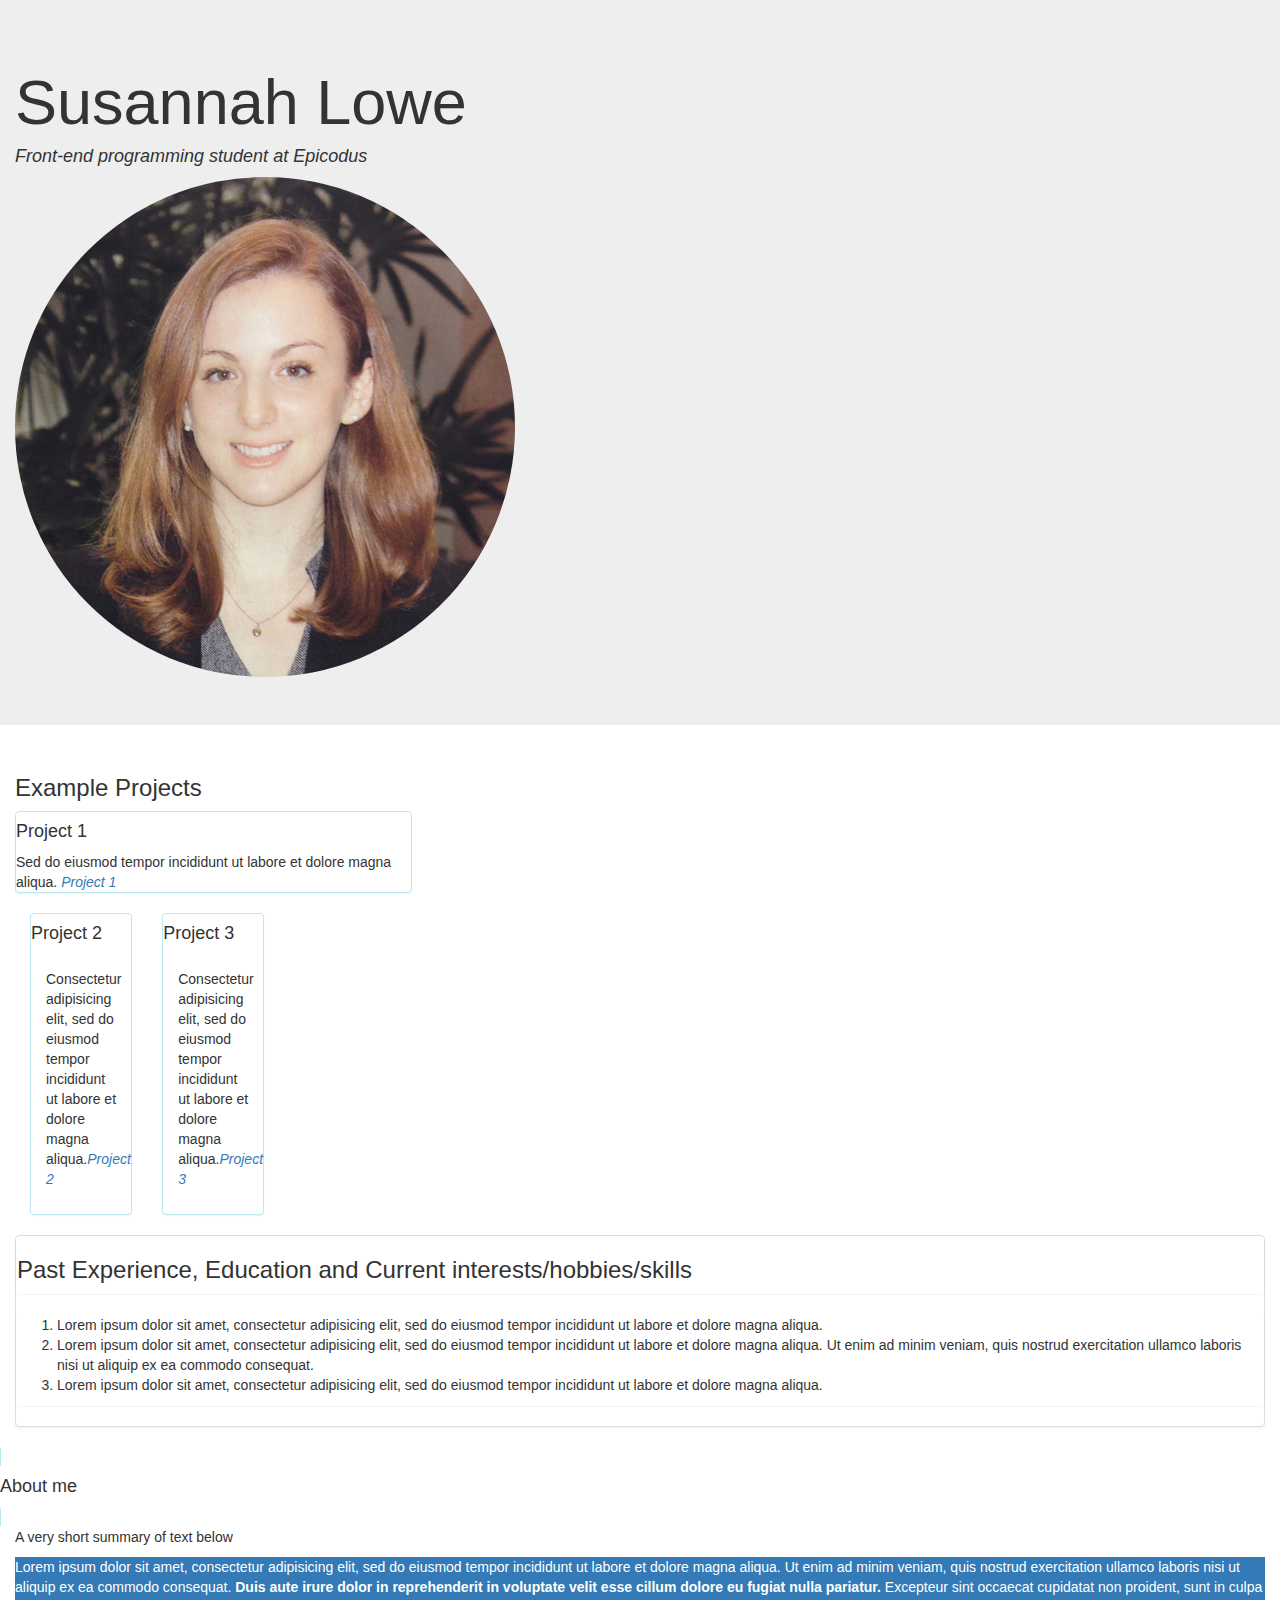
==== index.html @ 9225d9e5 "add image" ====
<!DOCTYPE html>
<html lang="en">
 <!-- Latest compiled and minified CSS -->
  <link rel="stylesheet" href="https://maxcdn.bootstrapcdn.com/bootstrap/3.3.7/css/bootstrap.min.css" integrity="sha384-BVYiiSIFeK1dGmJRAkycuHAHRg32OmUcww7on3RYdg4Va+PmSTsz/K68vbdEjh4u" crossorigin="anonymous">
  <link rel="stylesheet" href="portfolio/style.css">
<meta name="viewport" content="width=device-width, initial-scale=1">
<body @font-family-base="source-sans-pro">
<Title>Susannah Lowe Portfolio</title>
 <div class=jumbotron>
   <div class="container-fluid">
   <h1> Susannah Lowe </h1>
   <h4><em>Front-end programming student at Epicodus</em></h4>
   <img src="profile-pic.png" alt="photo of susannah" class="img-circle" height="xs" width="xs">
 </div>
 </div>
<div class="container-fluid">
  <h3>Example Projects</h3>
  <div class="row">
   <div class="col-md-4">
     <div class="panel panel-info">
       <div class="panel-header">
         <h4>Project 1</h4>
         Sed do eiusmod tempor incididunt ut labore et dolore magna aliqua.<a href="https://Lorem-ipsum.com/project-1"><em> Project 1</em></a>
   </div>
 </div>
 <div class="col-md-4">
 <div class="panel panel-info">
  <div class="panel-header">
   <h4>Project 2</h4>
  </div>
 <div class="panel-body">
 <p>Consectetur adipisicing elit, sed do eiusmod tempor incididunt ut labore et dolore magna aliqua.<em><a href="https://lorem-ipsum.com/project-2">Project 2</a></em></p>
 </div>
</div>
</div>
<div class="col-md-4">
  <div class="panel panel-info">
    <div class="panel-header">
<h4>Project 3</h4>
    </div>
   <div class="panel-body">
<p>Consectetur adipisicing elit, sed do eiusmod tempor incididunt ut labore et dolore magna aliqua.<em><a href="https://lorem-ipsum.com/project-3">Project 3</a></em></p>
</div>
</div>
</div>
 </div>
 </div>
 </div>

<div class="container-fluid">
  <div class="panel panel-default">
    <div class="panel heading">
 <h3>Past Experience, Education and Current interests/hobbies/skills</h3>
    </div>
    <div class="panel body">
 <ol>
   <li>Lorem ipsum dolor sit amet, consectetur adipisicing elit, sed do eiusmod tempor incididunt ut labore et dolore magna aliqua.</li>
   <li>Lorem ipsum dolor sit amet, consectetur adipisicing elit, sed do eiusmod tempor incididunt ut labore et dolore magna aliqua. Ut enim ad minim veniam, quis nostrud exercitation ullamco laboris nisi ut aliquip ex ea commodo consequat.</li>
   <li>Lorem ipsum dolor sit amet, consectetur adipisicing elit, sed do eiusmod tempor incididunt ut labore et dolore magna aliqua.</li>
 </div>
  </div>
 </ol>
 </div>
 <div class="container-fluid">
   <div class="row">
  <span class="panel panel-info"><h4>About me</h4></span>
   </div>
    <p>A very short summary of text below</p>
    <p class="bg-primary">Lorem ipsum dolor sit amet, consectetur adipisicing elit, sed do eiusmod tempor incididunt ut labore et dolore magna aliqua. Ut enim ad minim veniam, quis nostrud exercitation ullamco laboris nisi ut aliquip ex ea commodo consequat. <strong>Duis aute irure dolor in reprehenderit in voluptate velit esse cillum dolore eu fugiat nulla pariatur.</strong> Excepteur sint occaecat cupidatat non proident, sunt in culpa qui officia deserunt mollit anim id est laborum.</p>
   </div>
 </body>
</html>
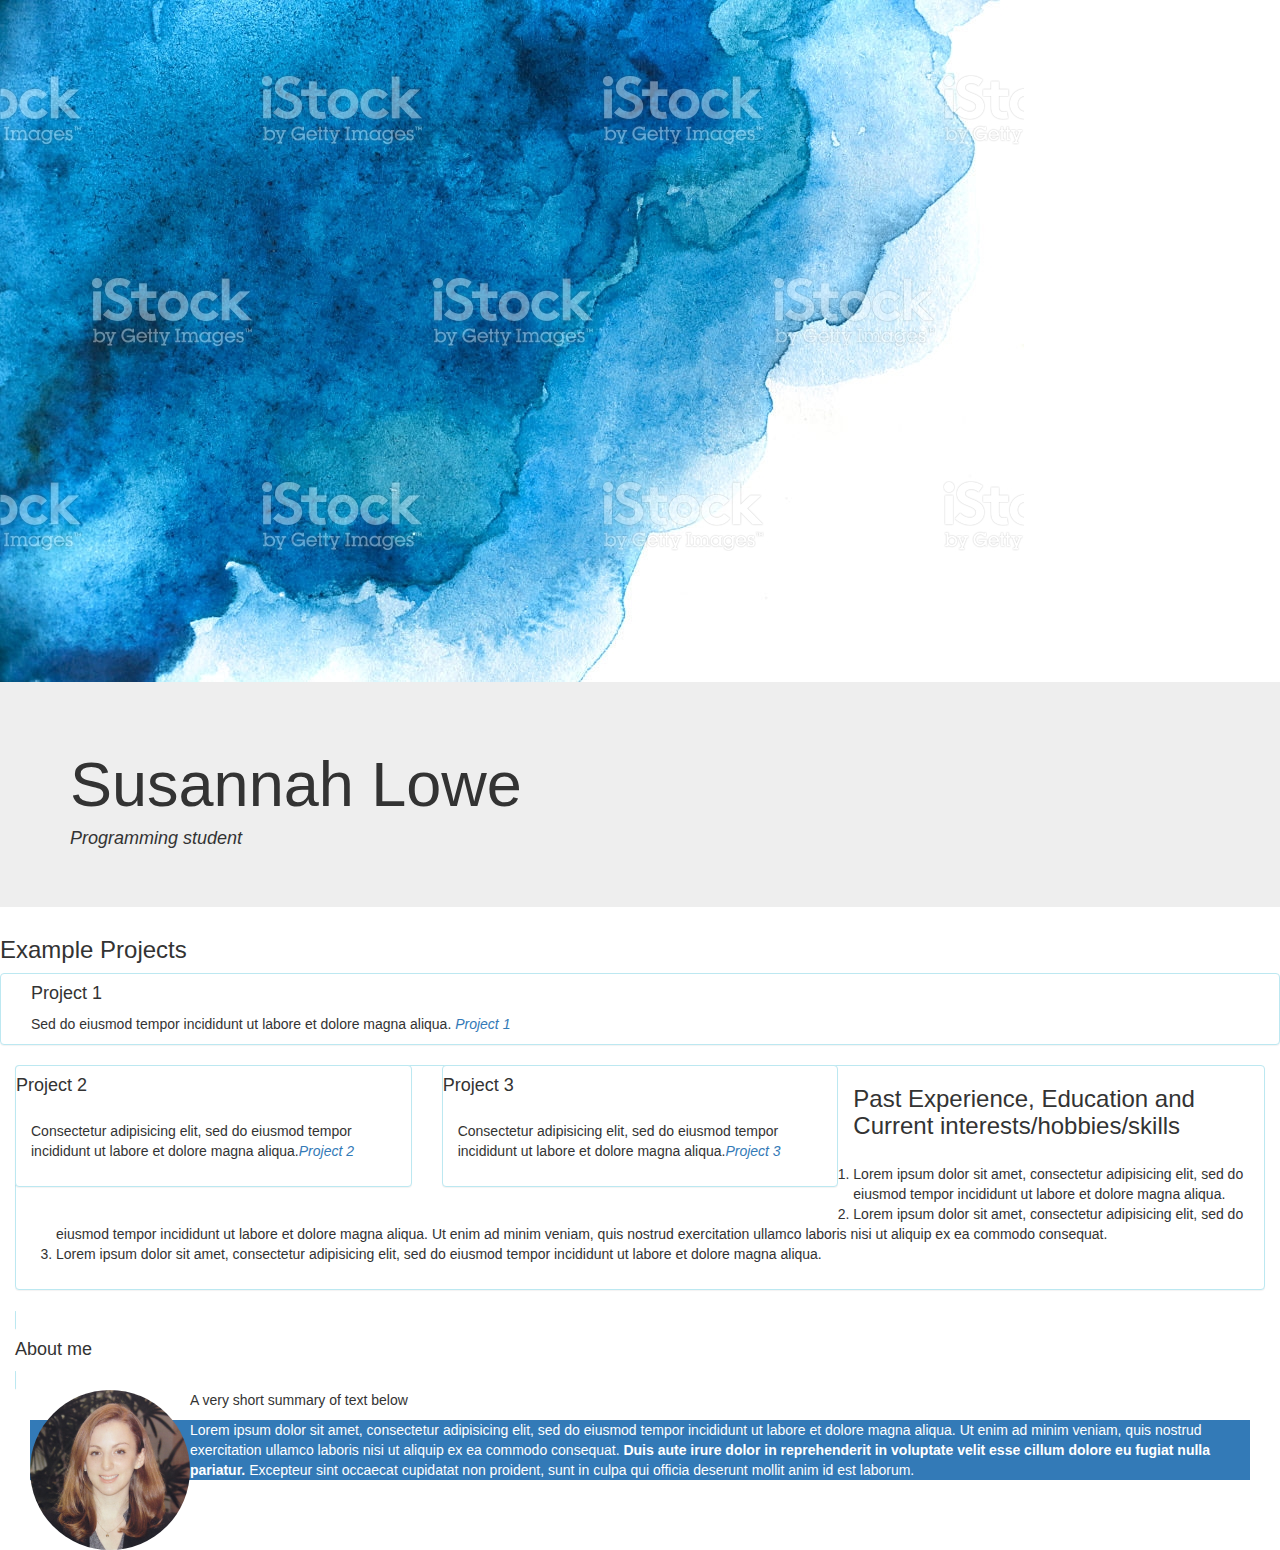
==== commit ec7d075e: "add image; clean up spacing" ====
--- a/index.html
+++ b/index.html
@@ -1,28 +1,34 @@
 <!DOCTYPE html>
 <html lang="en">
  <!-- Latest compiled and minified CSS -->
-  <link rel="stylesheet" href="https://maxcdn.bootstrapcdn.com/bootstrap/3.3.7/css/bootstrap.min.css" integrity="sha384-BVYiiSIFeK1dGmJRAkycuHAHRg32OmUcww7on3RYdg4Va+PmSTsz/K68vbdEjh4u" crossorigin="anonymous">
-  <link rel="stylesheet" href="portfolio/style.css">
+<link rel="stylesheet" href="https://maxcdn.bootstrapcdn.com/bootstrap/3.3.7/css/bootstrap.min.css" integrity="sha384-BVYiiSIFeK1dGmJRAkycuHAHRg32OmUcww7on3RYdg4Va+PmSTsz/K68vbdEjh4u" crossorigin="anonymous">
 <meta name="viewport" content="width=device-width, initial-scale=1">
-<body @font-family-base="source-sans-pro">
-<Title>Susannah Lowe Portfolio</title>
+<link rel="stylesheet" src="style.css">
+<title>Susannah Lowe Portfolio</title>
+<body>
+  <img src="520976858.jpg" alt="paint texture">
  <div class=jumbotron>
-   <div class="container-fluid">
-   <h1> Susannah Lowe </h1>
-   <h4><em>Front-end programming student at Epicodus</em></h4>
-   <img src="profile-pic.png" alt="photo of susannah" class="img-circle" height="xs" width="xs">
+  <div class=container>
+    <h1>Susannah Lowe</h1>
+    <h4><em>Programming student</em></h4>
+  </div>
  </div>
- </div>
+<h3>Example Projects</h3>
+<div class="panel panel-info">
+<div class="panel-header">
 <div class="container-fluid">
-  <h3>Example Projects</h3>
-  <div class="row">
-   <div class="col-md-4">
-     <div class="panel panel-info">
-       <div class="panel-header">
-         <h4>Project 1</h4>
-         Sed do eiusmod tempor incididunt ut labore et dolore magna aliqua.<a href="https://Lorem-ipsum.com/project-1"><em> Project 1</em></a>
-   </div>
- </div>
+    <div class="row">
+     <div class="col-md-4">
+      <div class="container" background-image="520976858.jpg">
+        <h4>Project 1</h4>
+        <p>Sed do eiusmod tempor incididunt ut labore et dolore magna aliqua.<a href="https://Lorem-ipsum.com/project-1"><em> Project 1</em></a></p>
+      </div>
+    </div>
+  </div>
+</div>
+</div>
+</div>
+
  <div class="col-md-4">
  <div class="panel panel-info">
   <div class="panel-header">
@@ -43,27 +49,29 @@
 </div>
 </div>
 </div>
- </div>
- </div>
+
+<div class="container-fluid">
+  <div class="panel panel-info">
+   <div class="row">
+     <div class="panel-header">
+     <h3>Past Experience, Education and Current interests/hobbies/skills</h3>
+     </div>
+   <div class="panel-body">
+     <ol>
+      <li>Lorem ipsum dolor sit amet, consectetur adipisicing elit, sed do eiusmod tempor incididunt ut labore et dolore magna aliqua.</li>
+      <li>Lorem ipsum dolor sit amet, consectetur adipisicing elit, sed do eiusmod tempor incididunt ut labore et dolore magna aliqua. Ut enim ad minim veniam, quis nostrud exercitation ullamco laboris nisi ut aliquip ex ea commodo consequat.</li>
+      <li>Lorem ipsum dolor sit amet, consectetur adipisicing elit, sed do eiusmod tempor incididunt ut labore et dolore magna aliqua.</li>
+     </ol>
+  </div>
+    </div>
  </div>
 
 <div class="container-fluid">
-  <div class="panel panel-default">
-    <div class="panel heading">
- <h3>Past Experience, Education and Current interests/hobbies/skills</h3>
-    </div>
-    <div class="panel body">
- <ol>
-   <li>Lorem ipsum dolor sit amet, consectetur adipisicing elit, sed do eiusmod tempor incididunt ut labore et dolore magna aliqua.</li>
-   <li>Lorem ipsum dolor sit amet, consectetur adipisicing elit, sed do eiusmod tempor incididunt ut labore et dolore magna aliqua. Ut enim ad minim veniam, quis nostrud exercitation ullamco laboris nisi ut aliquip ex ea commodo consequat.</li>
-   <li>Lorem ipsum dolor sit amet, consectetur adipisicing elit, sed do eiusmod tempor incididunt ut labore et dolore magna aliqua.</li>
- </div>
-  </div>
- </ol>
- </div>
- <div class="container-fluid">
-   <div class="row">
-  <span class="panel panel-info"><h4>About me</h4></span>
+<div class="row">
+<span class="panel panel-info"><h4>About me</h4></span>
+   </div>
+   <div class="pull-left">
+    <img src="profile-pic.png" alt="photo of susannah" class="img-circle" class="img-responsive" height="160px" width="160px">
    </div>
     <p>A very short summary of text below</p>
     <p class="bg-primary">Lorem ipsum dolor sit amet, consectetur adipisicing elit, sed do eiusmod tempor incididunt ut labore et dolore magna aliqua. Ut enim ad minim veniam, quis nostrud exercitation ullamco laboris nisi ut aliquip ex ea commodo consequat. <strong>Duis aute irure dolor in reprehenderit in voluptate velit esse cillum dolore eu fugiat nulla pariatur.</strong> Excepteur sint occaecat cupidatat non proident, sunt in culpa qui officia deserunt mollit anim id est laborum.</p>
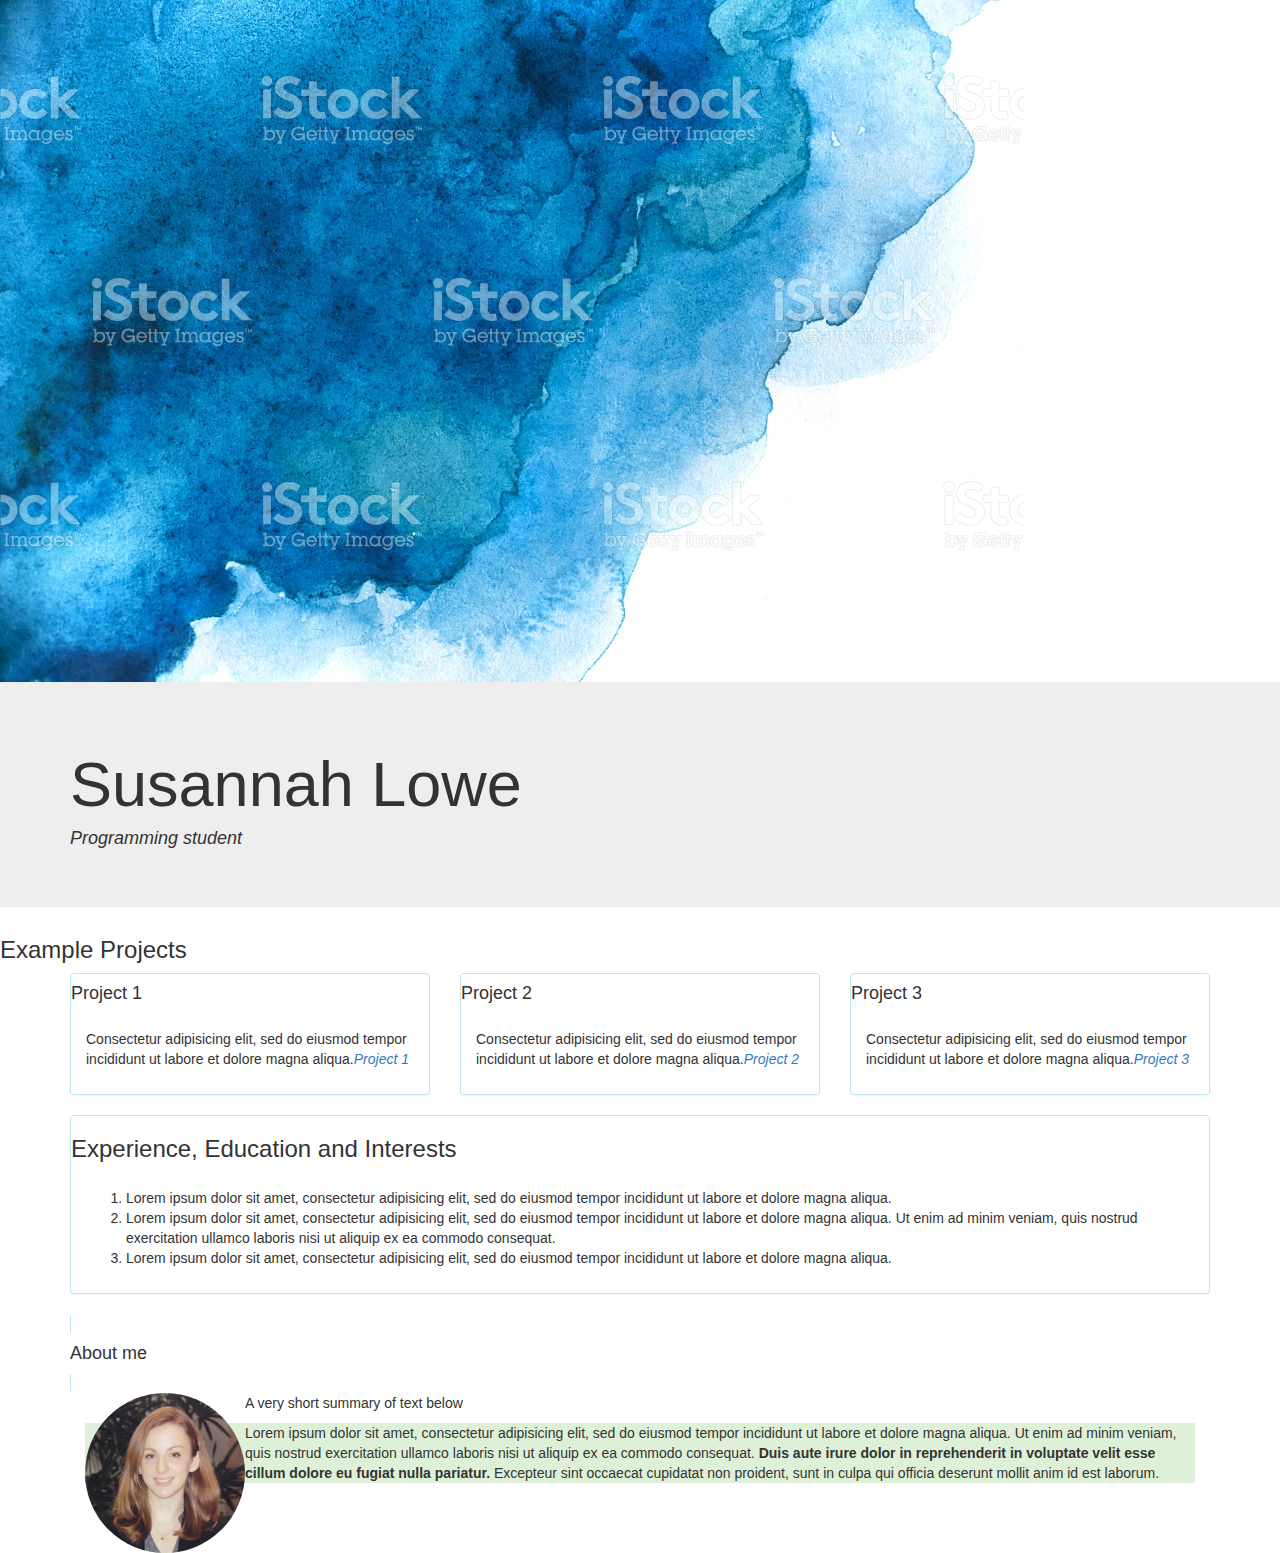
==== commit 60ae2f93: "refine grid" ====
--- a/index.html
+++ b/index.html
@@ -1,80 +1,74 @@
 <!DOCTYPE html>
-<html lang="en">
  <!-- Latest compiled and minified CSS -->
 <link rel="stylesheet" href="https://maxcdn.bootstrapcdn.com/bootstrap/3.3.7/css/bootstrap.min.css" integrity="sha384-BVYiiSIFeK1dGmJRAkycuHAHRg32OmUcww7on3RYdg4Va+PmSTsz/K68vbdEjh4u" crossorigin="anonymous">
 <meta name="viewport" content="width=device-width, initial-scale=1">
 <link rel="stylesheet" src="style.css">
 <title>Susannah Lowe Portfolio</title>
-<body>
-  <img src="520976858.jpg" alt="paint texture">
+<body class="background-color:#4286f4">
+ <img class="img-responsive" src="520976858.jpg" alt="paint texture">
  <div class=jumbotron>
   <div class=container>
-    <h1>Susannah Lowe</h1>
-    <h4><em>Programming student</em></h4>
+   <h1 class="madeup">Susannah Lowe</h1>
+   <h4><em>Programming student</em></h4>
   </div>
  </div>
 <h3>Example Projects</h3>
-<div class="panel panel-info">
-<div class="panel-header">
-<div class="container-fluid">
-    <div class="row">
-     <div class="col-md-4">
-      <div class="container" background-image="520976858.jpg">
-        <h4>Project 1</h4>
-        <p>Sed do eiusmod tempor incididunt ut labore et dolore magna aliqua.<a href="https://Lorem-ipsum.com/project-1"><em> Project 1</em></a></p>
+<div class="container">
+  <div class="row">
+    <div class=col-md-4>
+     <div class="panel panel-info">
+      <div class="panel-header">
+       <h4>Project 1</h4>
       </div>
+      <div class="panel-body">
+       <p>Consectetur adipisicing elit, sed do eiusmod tempor incididunt ut labore et dolore magna aliqua.<em><a href="https://lorem-ipsum.com/project-1">Project 1</a></em></p>
     </div>
+   </div>
+  </div>
+    <div class=col-md-4>
+     <div class="panel panel-info">
+      <div class="panel-header">
+       <h4>Project 2</h4>
+      </div>
+      <div class="panel-body">
+       <p>Consectetur adipisicing elit, sed do eiusmod tempor incididunt ut labore et dolore magna aliqua.<em><a href="https://lorem-ipsum.com/project-2">Project 2</a></em></p>
+     </div>
+    </div>
+   </div>
+   <div class=col-md-4>
+    <div class="panel panel-info">
+     <div class="panel-header">
+      <h4>Project 3</h4>
+     </div>
+     <div class="panel-body">
+      <p>Consectetur adipisicing elit, sed do eiusmod tempor incididunt ut labore et dolore magna aliqua.<em><a href="https://lorem-ipsum.com/project-3">Project 3</a></em></p>
+    </div>
+   </div>
   </div>
 </div>
-</div>
-</div>
 
- <div class="col-md-4">
- <div class="panel panel-info">
+<div class="panel panel-info">
   <div class="panel-header">
-   <h4>Project 2</h4>
+   <h3>Experience, Education and Interests</h3>
   </div>
- <div class="panel-body">
- <p>Consectetur adipisicing elit, sed do eiusmod tempor incididunt ut labore et dolore magna aliqua.<em><a href="https://lorem-ipsum.com/project-2">Project 2</a></em></p>
- </div>
-</div>
-</div>
-<div class="col-md-4">
-  <div class="panel panel-info">
-    <div class="panel-header">
-<h4>Project 3</h4>
-    </div>
-   <div class="panel-body">
-<p>Consectetur adipisicing elit, sed do eiusmod tempor incididunt ut labore et dolore magna aliqua.<em><a href="https://lorem-ipsum.com/project-3">Project 3</a></em></p>
-</div>
-</div>
-</div>
-
-<div class="container-fluid">
-  <div class="panel panel-info">
-   <div class="row">
-     <div class="panel-header">
-     <h3>Past Experience, Education and Current interests/hobbies/skills</h3>
-     </div>
-   <div class="panel-body">
+  <div class="panel-body">
      <ol>
       <li>Lorem ipsum dolor sit amet, consectetur adipisicing elit, sed do eiusmod tempor incididunt ut labore et dolore magna aliqua.</li>
       <li>Lorem ipsum dolor sit amet, consectetur adipisicing elit, sed do eiusmod tempor incididunt ut labore et dolore magna aliqua. Ut enim ad minim veniam, quis nostrud exercitation ullamco laboris nisi ut aliquip ex ea commodo consequat.</li>
       <li>Lorem ipsum dolor sit amet, consectetur adipisicing elit, sed do eiusmod tempor incididunt ut labore et dolore magna aliqua.</li>
      </ol>
   </div>
-    </div>
- </div>
+</div>
 
+<span class="panel panel-info"><h4>About me</h4></span>
 <div class="container-fluid">
 <div class="row">
-<span class="panel panel-info"><h4>About me</h4></span>
-   </div>
+</div>
    <div class="pull-left">
-    <img src="profile-pic.png" alt="photo of susannah" class="img-circle" class="img-responsive" height="160px" width="160px">
+    <img src="profile-pic.png" alt="photo of susannah" class="img-circle" height="160px" width="160px">
    </div>
     <p>A very short summary of text below</p>
-    <p class="bg-primary">Lorem ipsum dolor sit amet, consectetur adipisicing elit, sed do eiusmod tempor incididunt ut labore et dolore magna aliqua. Ut enim ad minim veniam, quis nostrud exercitation ullamco laboris nisi ut aliquip ex ea commodo consequat. <strong>Duis aute irure dolor in reprehenderit in voluptate velit esse cillum dolore eu fugiat nulla pariatur.</strong> Excepteur sint occaecat cupidatat non proident, sunt in culpa qui officia deserunt mollit anim id est laborum.</p>
+    <p class="bg-success">Lorem ipsum dolor sit amet, consectetur adipisicing elit, sed do eiusmod tempor incididunt ut labore et dolore magna aliqua. Ut enim ad minim veniam, quis nostrud exercitation ullamco laboris nisi ut aliquip ex ea commodo consequat. <strong>Duis aute irure dolor in reprehenderit in voluptate velit esse cillum dolore eu fugiat nulla pariatur.</strong> Excepteur sint occaecat cupidatat non proident, sunt in culpa qui officia deserunt mollit anim id est laborum.</p>
    </div>
  </body>
 </html>
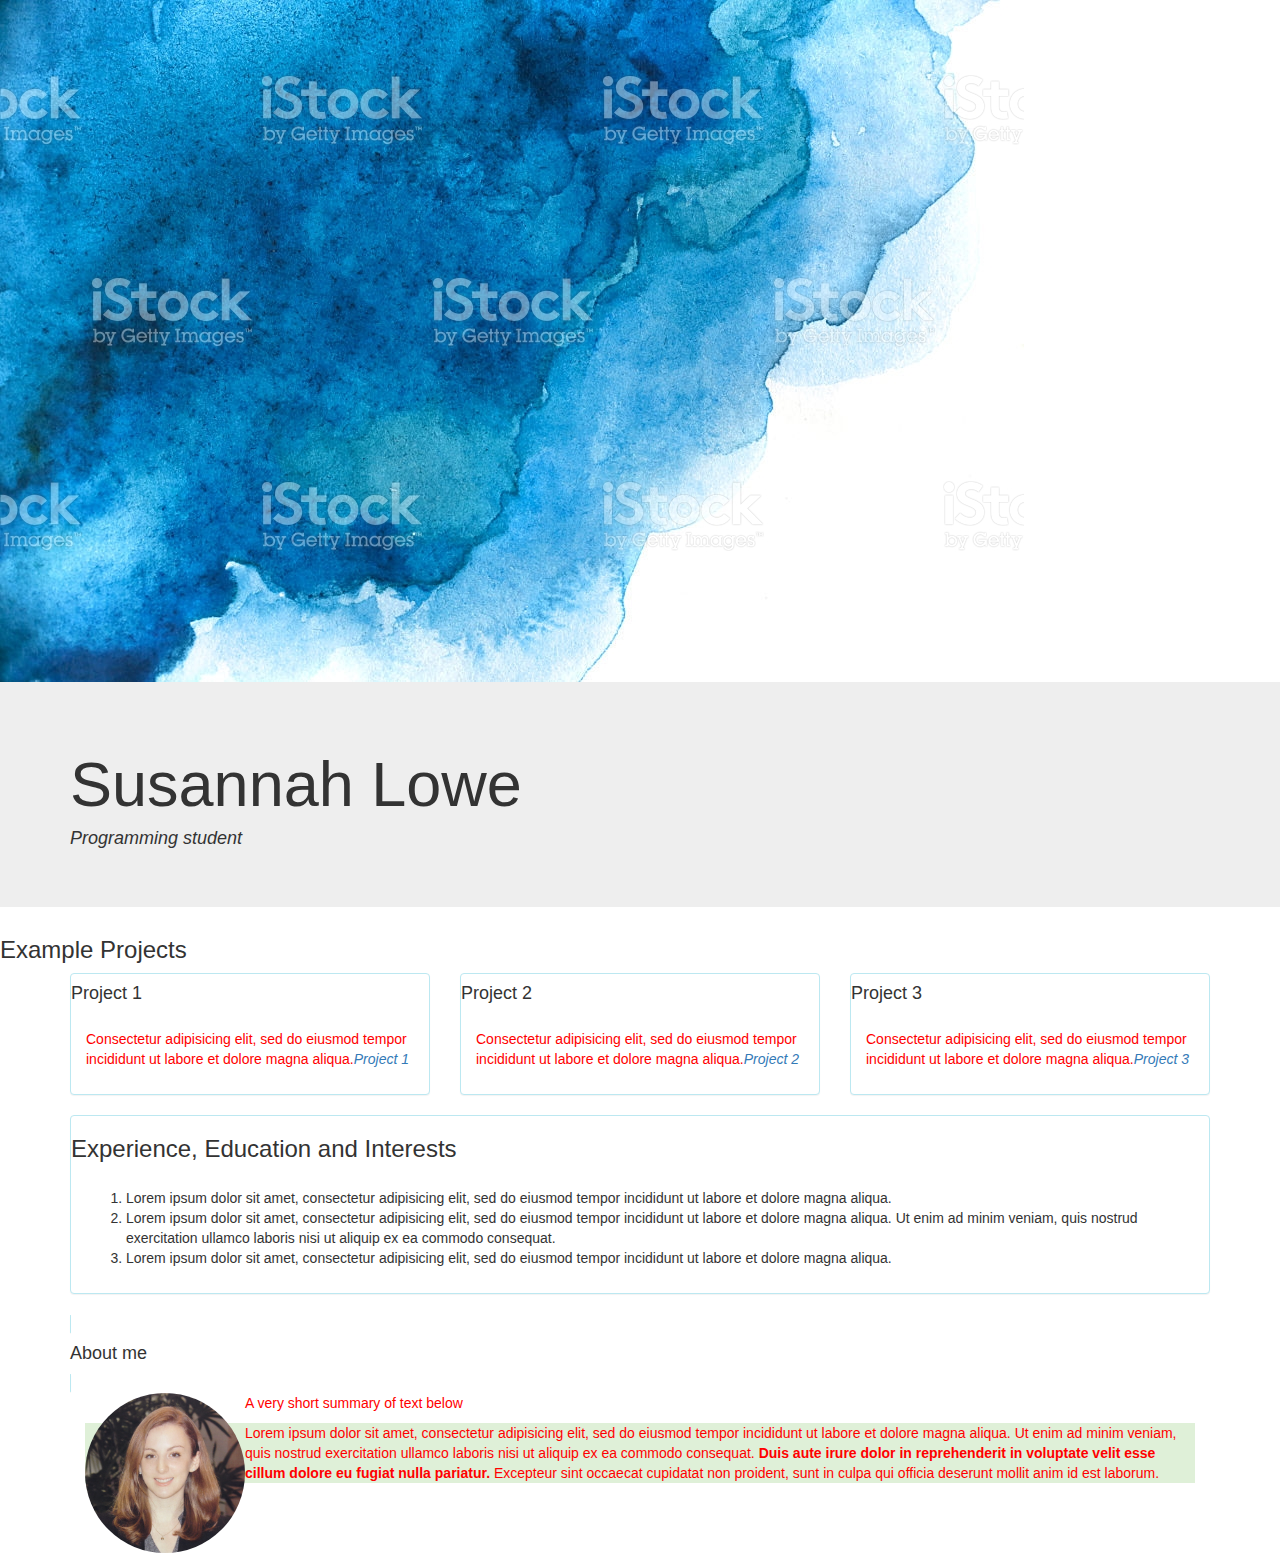
==== commit 8f597544: "fix connection with custom css stylesheet" ====
--- a/index.html
+++ b/index.html
@@ -1,21 +1,22 @@
 <!DOCTYPE html>
+<html><head>
  <!-- Latest compiled and minified CSS -->
-<link rel="stylesheet" href="https://maxcdn.bootstrapcdn.com/bootstrap/3.3.7/css/bootstrap.min.css" integrity="sha384-BVYiiSIFeK1dGmJRAkycuHAHRg32OmUcww7on3RYdg4Va+PmSTsz/K68vbdEjh4u" crossorigin="anonymous">
-<meta name="viewport" content="width=device-width, initial-scale=1">
-<link rel="stylesheet" src="style.css">
-<title>Susannah Lowe Portfolio</title>
-<body class="background-color:#4286f4">
+        <link rel="stylesheet" href="https://maxcdn.bootstrapcdn.com/bootstrap/3.3.7/css/bootstrap.min.css" integrity="sha384-BVYiiSIFeK1dGmJRAkycuHAHRg32OmUcww7on3RYdg4Va+PmSTsz/K68vbdEjh4u" crossorigin="anonymous">
+        <link href="css/style.css" rel="stylesheet" type="text/css">
+       <title>Susannah Lowe Portfolio</title>
+      </head>
+<body>
  <img class="img-responsive" src="520976858.jpg" alt="paint texture">
  <div class=jumbotron>
   <div class=container>
-   <h1 class="madeup">Susannah Lowe</h1>
+   <h1>Susannah Lowe</h1>
    <h4><em>Programming student</em></h4>
   </div>
  </div>
 <h3>Example Projects</h3>
 <div class="container">
   <div class="row">
-    <div class=col-md-4>
+    <div class="col-md-4">
      <div class="panel panel-info">
       <div class="panel-header">
        <h4>Project 1</h4>
@@ -25,7 +26,7 @@
     </div>
    </div>
   </div>
-    <div class=col-md-4>
+    <div class="col-md-4">
      <div class="panel panel-info">
       <div class="panel-header">
        <h4>Project 2</h4>
@@ -35,7 +36,7 @@
      </div>
     </div>
    </div>
-   <div class=col-md-4>
+   <div class="col-md-4">
     <div class="panel panel-info">
      <div class="panel-header">
       <h4>Project 3</h4>
--- a/css/style.css
+++ b/css/style.css
@@ -0,0 +1,3 @@
+p{
+  color:red;
+}
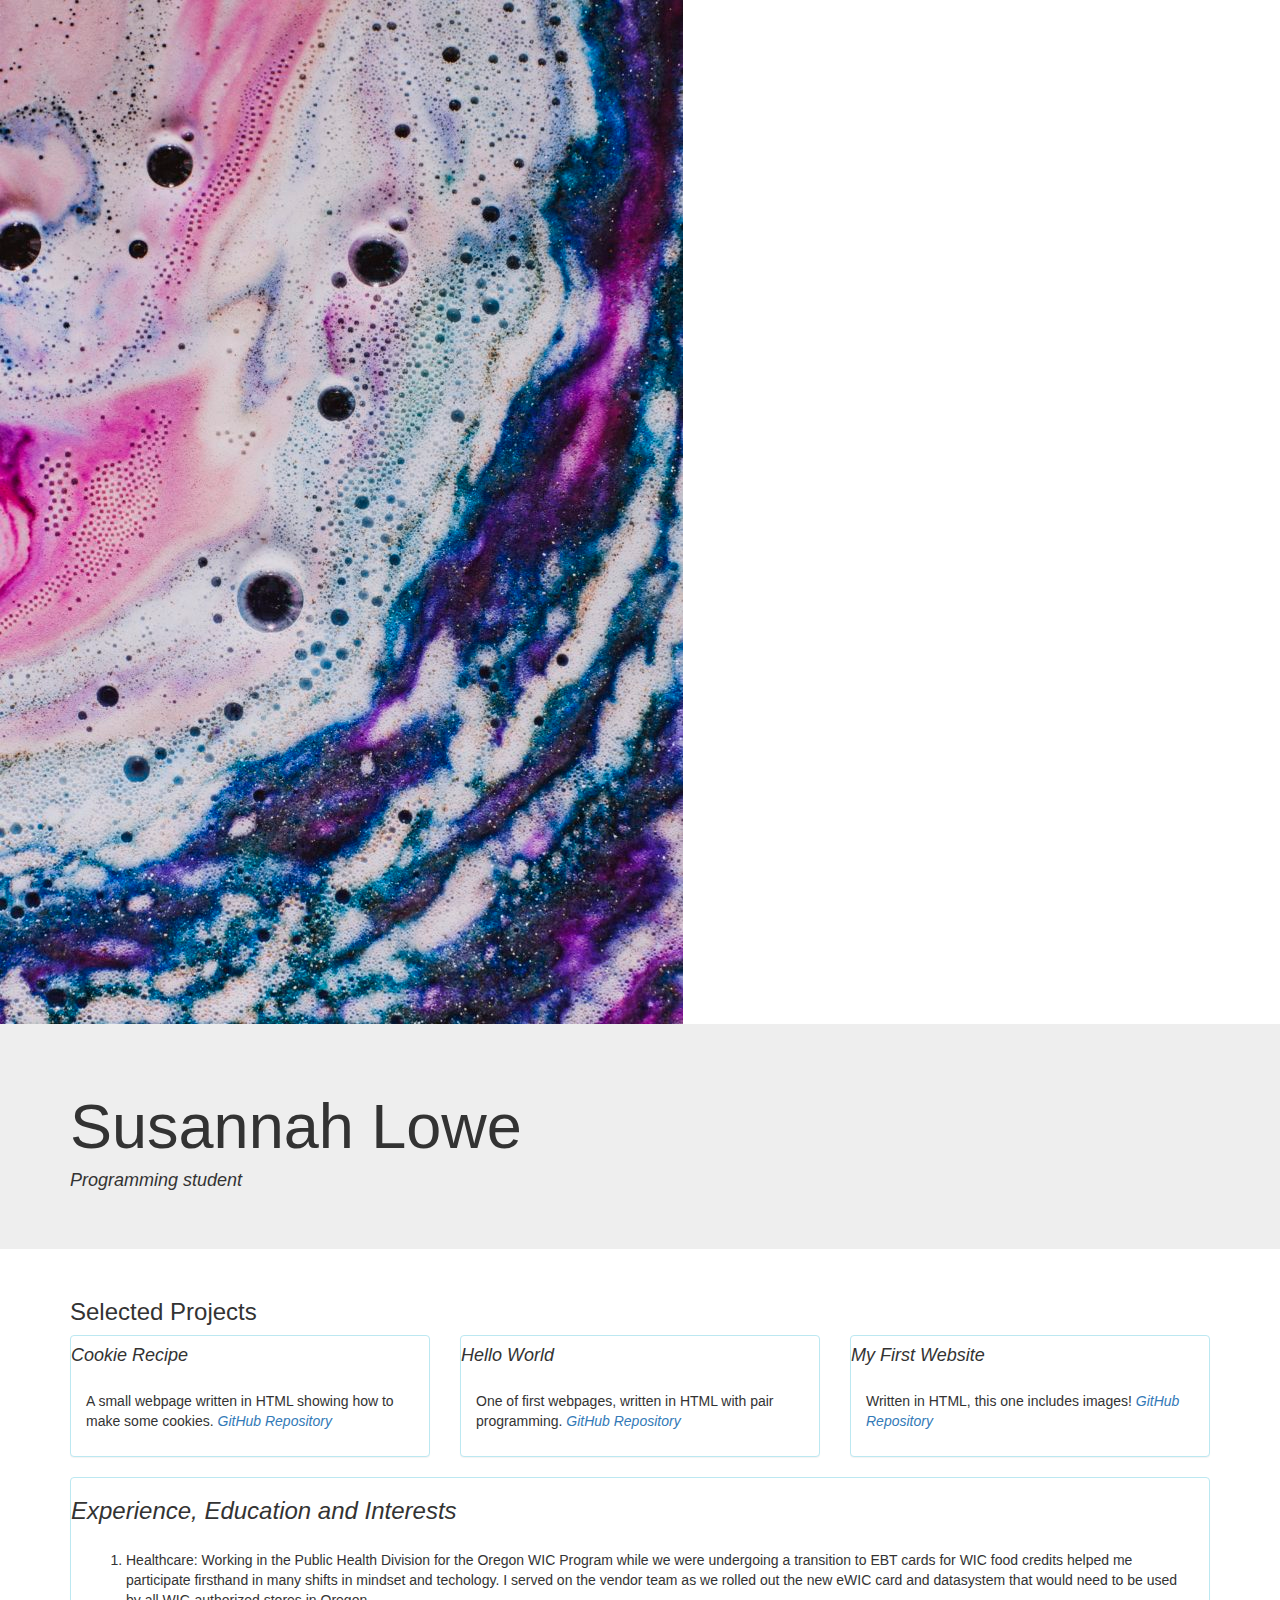
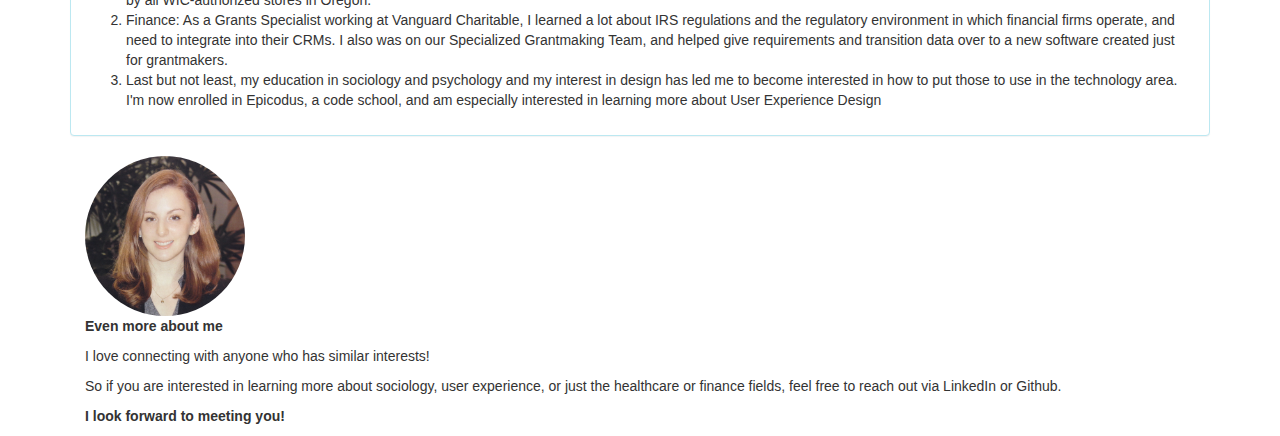
==== commit 00de4f41: "copy added" ====
--- a/index.html
+++ b/index.html
@@ -5,44 +5,46 @@
         <link href="css/style.css" rel="stylesheet" type="text/css">
        <title>Susannah Lowe Portfolio</title>
       </head>
-<body>
- <img class="img-responsive" src="520976858.jpg" alt="paint texture">
- <div class=jumbotron>
-  <div class=container>
-   <h1>Susannah Lowe</h1>
-   <h4><em>Programming student</em></h4>
+<body class="image" src="images/MS16_DTS_Tactile-9-683x1024.jpeg" alt="colorful paint">
+ <img class="img-responsive" src="images/MS16_DTS_Tactile-9-683x1024.jpeg" alt="paint texture">
+  <div class="jumbotron">
+    <div class="container">
+     <h1>Susannah Lowe</h1>
+     <h4><em>Programming student</em></h4>
+    </div>
   </div>
- </div>
-<h3>Example Projects</h3>
+<div class="container">
+<h3>Selected Projects</h3>
+</div>
 <div class="container">
   <div class="row">
     <div class="col-md-4">
      <div class="panel panel-info">
       <div class="panel-header">
-       <h4>Project 1</h4>
+       <h4>Cookie Recipe</h4>
       </div>
       <div class="panel-body">
-       <p>Consectetur adipisicing elit, sed do eiusmod tempor incididunt ut labore et dolore magna aliqua.<em><a href="https://lorem-ipsum.com/project-1">Project 1</a></em></p>
+       <p>A small webpage written in HTML showing how to make some cookies. <em><a href="https://github.com/lowesusannah/cookie-recipe">GitHub Repository</a></em></p>
     </div>
    </div>
   </div>
     <div class="col-md-4">
      <div class="panel panel-info">
       <div class="panel-header">
-       <h4>Project 2</h4>
+       <h4>Hello World</h4>
       </div>
       <div class="panel-body">
-       <p>Consectetur adipisicing elit, sed do eiusmod tempor incididunt ut labore et dolore magna aliqua.<em><a href="https://lorem-ipsum.com/project-2">Project 2</a></em></p>
+       <p>One of first webpages, written in HTML with pair programming. <em><a href="https://github.com/lowesusannah/hello-world">GitHub Repository</a></em></p>
      </div>
     </div>
    </div>
    <div class="col-md-4">
     <div class="panel panel-info">
      <div class="panel-header">
-      <h4>Project 3</h4>
+      <h4>My First Website</h4>
      </div>
      <div class="panel-body">
-      <p>Consectetur adipisicing elit, sed do eiusmod tempor incididunt ut labore et dolore magna aliqua.<em><a href="https://lorem-ipsum.com/project-3">Project 3</a></em></p>
+      <p>Written in HTML, this one includes images! <em><a href="https://github.com/lowesusannah/my-first-webpage">GitHub Repository</a></em></p>
     </div>
    </div>
   </div>
@@ -54,22 +56,23 @@
   </div>
   <div class="panel-body">
      <ol>
-      <li>Lorem ipsum dolor sit amet, consectetur adipisicing elit, sed do eiusmod tempor incididunt ut labore et dolore magna aliqua.</li>
-      <li>Lorem ipsum dolor sit amet, consectetur adipisicing elit, sed do eiusmod tempor incididunt ut labore et dolore magna aliqua. Ut enim ad minim veniam, quis nostrud exercitation ullamco laboris nisi ut aliquip ex ea commodo consequat.</li>
-      <li>Lorem ipsum dolor sit amet, consectetur adipisicing elit, sed do eiusmod tempor incididunt ut labore et dolore magna aliqua.</li>
+      <li> Healthcare: Working in the Public Health Division for the Oregon WIC Program while we were undergoing a transition to EBT cards for WIC food credits helped me participate firsthand in many shifts in mindset and techology. I served on the vendor team as we rolled out the new eWIC card and datasystem that would need to be used by all WIC-authorized stores in Oregon. </li>
+      <li> Finance: As a Grants Specialist working at Vanguard Charitable, I learned a lot about IRS regulations and the regulatory environment in which financial firms operate, and need to integrate into their CRMs. I also was on our Specialized Grantmaking Team, and helped give requirements and transition data over to a new software created just for grantmakers.</li>
+      <li>Last but not least, my education in sociology and psychology and my interest in design has led me to become interested in how to put those to use in the technology area. I'm now enrolled in Epicodus, a code school, and am especially interested in learning more about User Experience Design</li>
      </ol>
   </div>
 </div>
 
-<span class="panel panel-info"><h4>About me</h4></span>
 <div class="container-fluid">
 <div class="row">
 </div>
-   <div class="pull-left">
     <img src="profile-pic.png" alt="photo of susannah" class="img-circle" height="160px" width="160px">
-   </div>
-    <p>A very short summary of text below</p>
-    <p class="bg-success">Lorem ipsum dolor sit amet, consectetur adipisicing elit, sed do eiusmod tempor incididunt ut labore et dolore magna aliqua. Ut enim ad minim veniam, quis nostrud exercitation ullamco laboris nisi ut aliquip ex ea commodo consequat. <strong>Duis aute irure dolor in reprehenderit in voluptate velit esse cillum dolore eu fugiat nulla pariatur.</strong> Excepteur sint occaecat cupidatat non proident, sunt in culpa qui officia deserunt mollit anim id est laborum.</p>
+    <p><span class="bold">Even more about me</span></p>
+    <p> I love connecting with anyone who has similar interests!
+
+    <p>So if you are interested in learning more about sociology, user experience, or just the healthcare or finance fields, feel free to reach out via LinkedIn or Github.</p>
+
+    <p><strong>I look forward to meeting you!</strong></p>
    </div>
  </body>
 </html>
--- a/css/style.css
+++ b/css/style.css
@@ -1,3 +1,34 @@
-p{
-  color:red;
+.bold{
+  font-weight: bold;
 }
+
+.h3{
+ font-style: bold;
+ align: center;
+}
+
+.h4 {
+  font-style: bold;
+  align-self: center;
+}
+
+.panel-header {
+  font-style:italic;
+}
+
+.h1 {
+  font: oswald;
+  font-weight: bold;
+  font-size: 200px;
+  color: red;
+}
+
+.img {
+  float: left;
+}
+
+.img-responsive {
+  margin-top:200px
+  padding:200px
+  float: left
+}
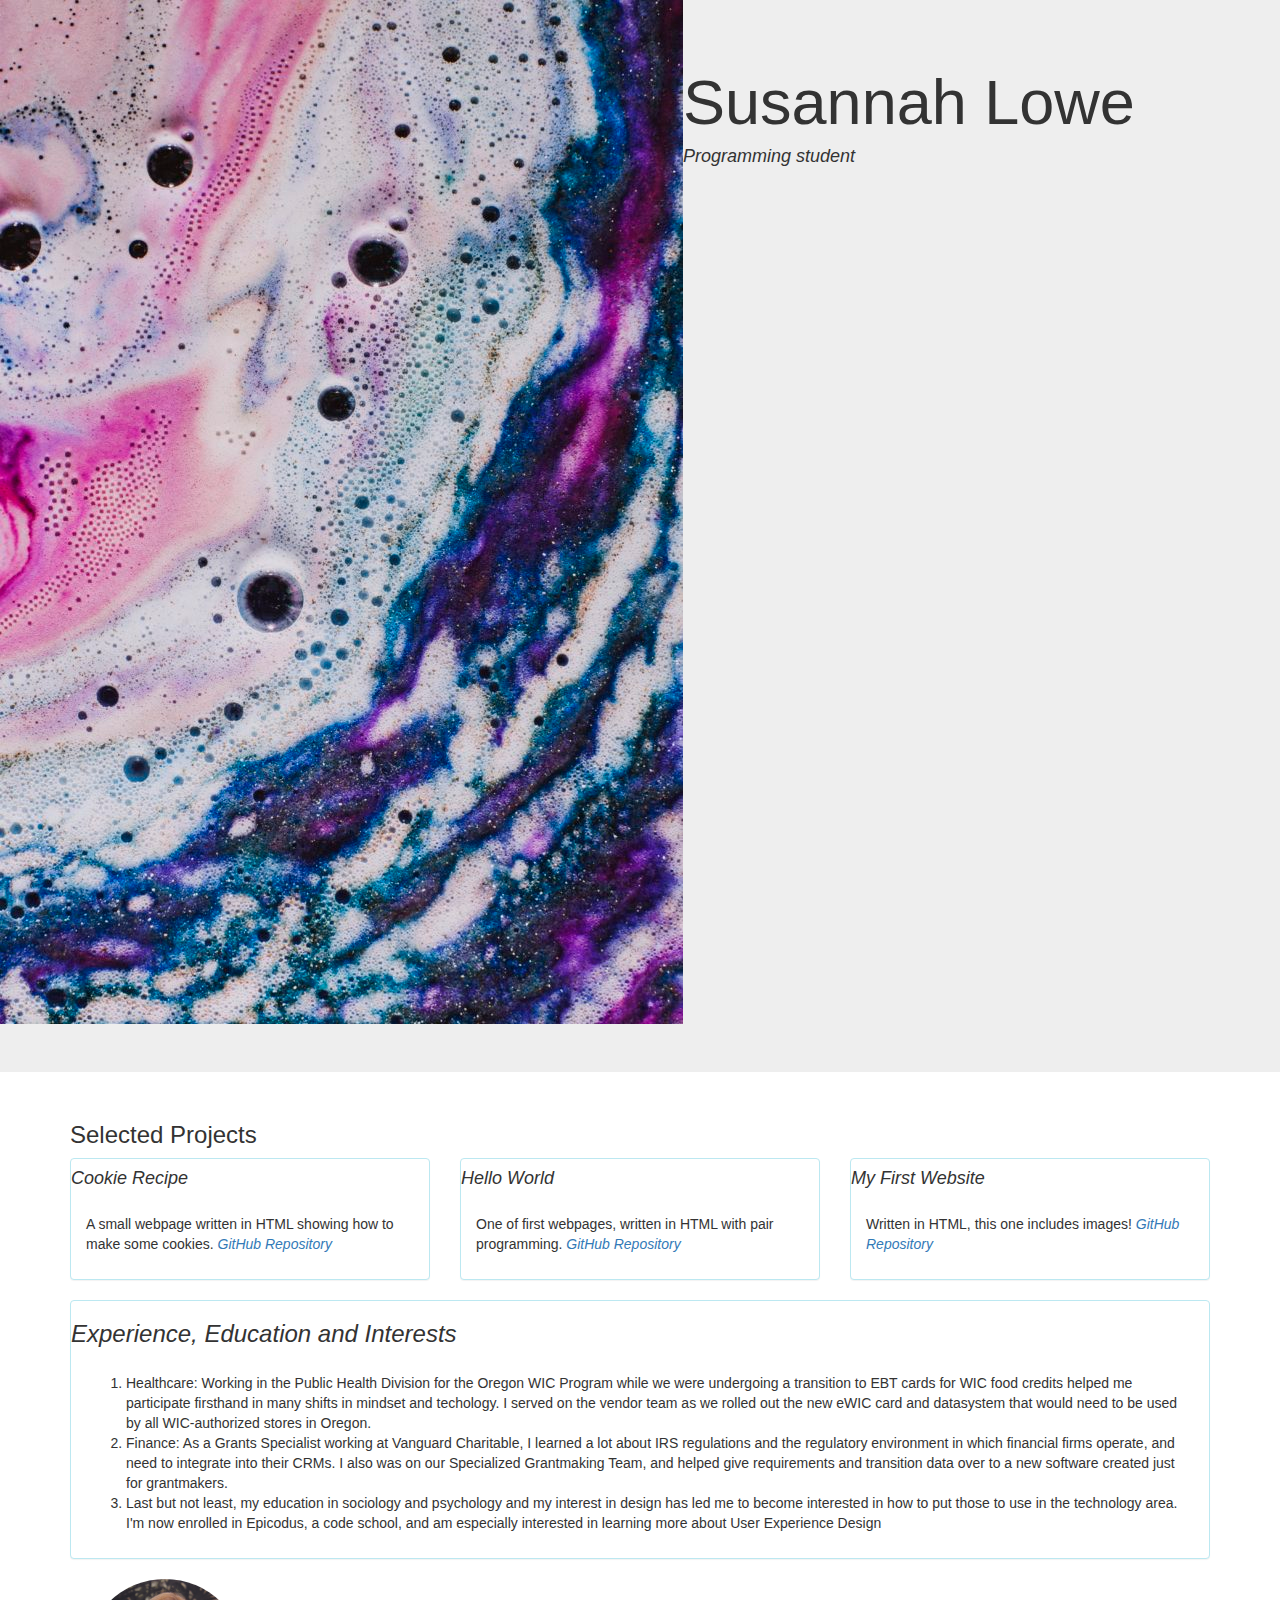
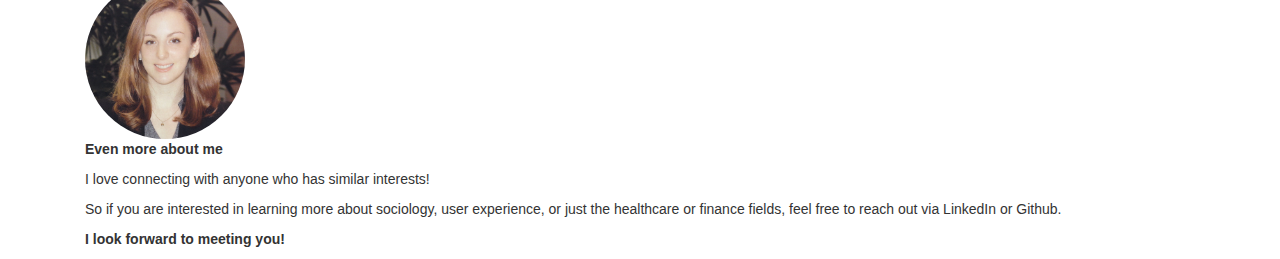
==== commit 714bfea2: "add readme" ====
--- a/index.html
+++ b/index.html
@@ -6,7 +6,9 @@
        <title>Susannah Lowe Portfolio</title>
       </head>
 <body class="image" src="images/MS16_DTS_Tactile-9-683x1024.jpeg" alt="colorful paint">
- <img class="img-responsive" src="images/MS16_DTS_Tactile-9-683x1024.jpeg" alt="paint texture">
+<div class="pull-left">
+ <img class="img-responsive"  src="images/MS16_DTS_Tactile-9-683x1024.jpeg" alt="paint texture">
+</div>
   <div class="jumbotron">
     <div class="container">
      <h1>Susannah Lowe</h1>
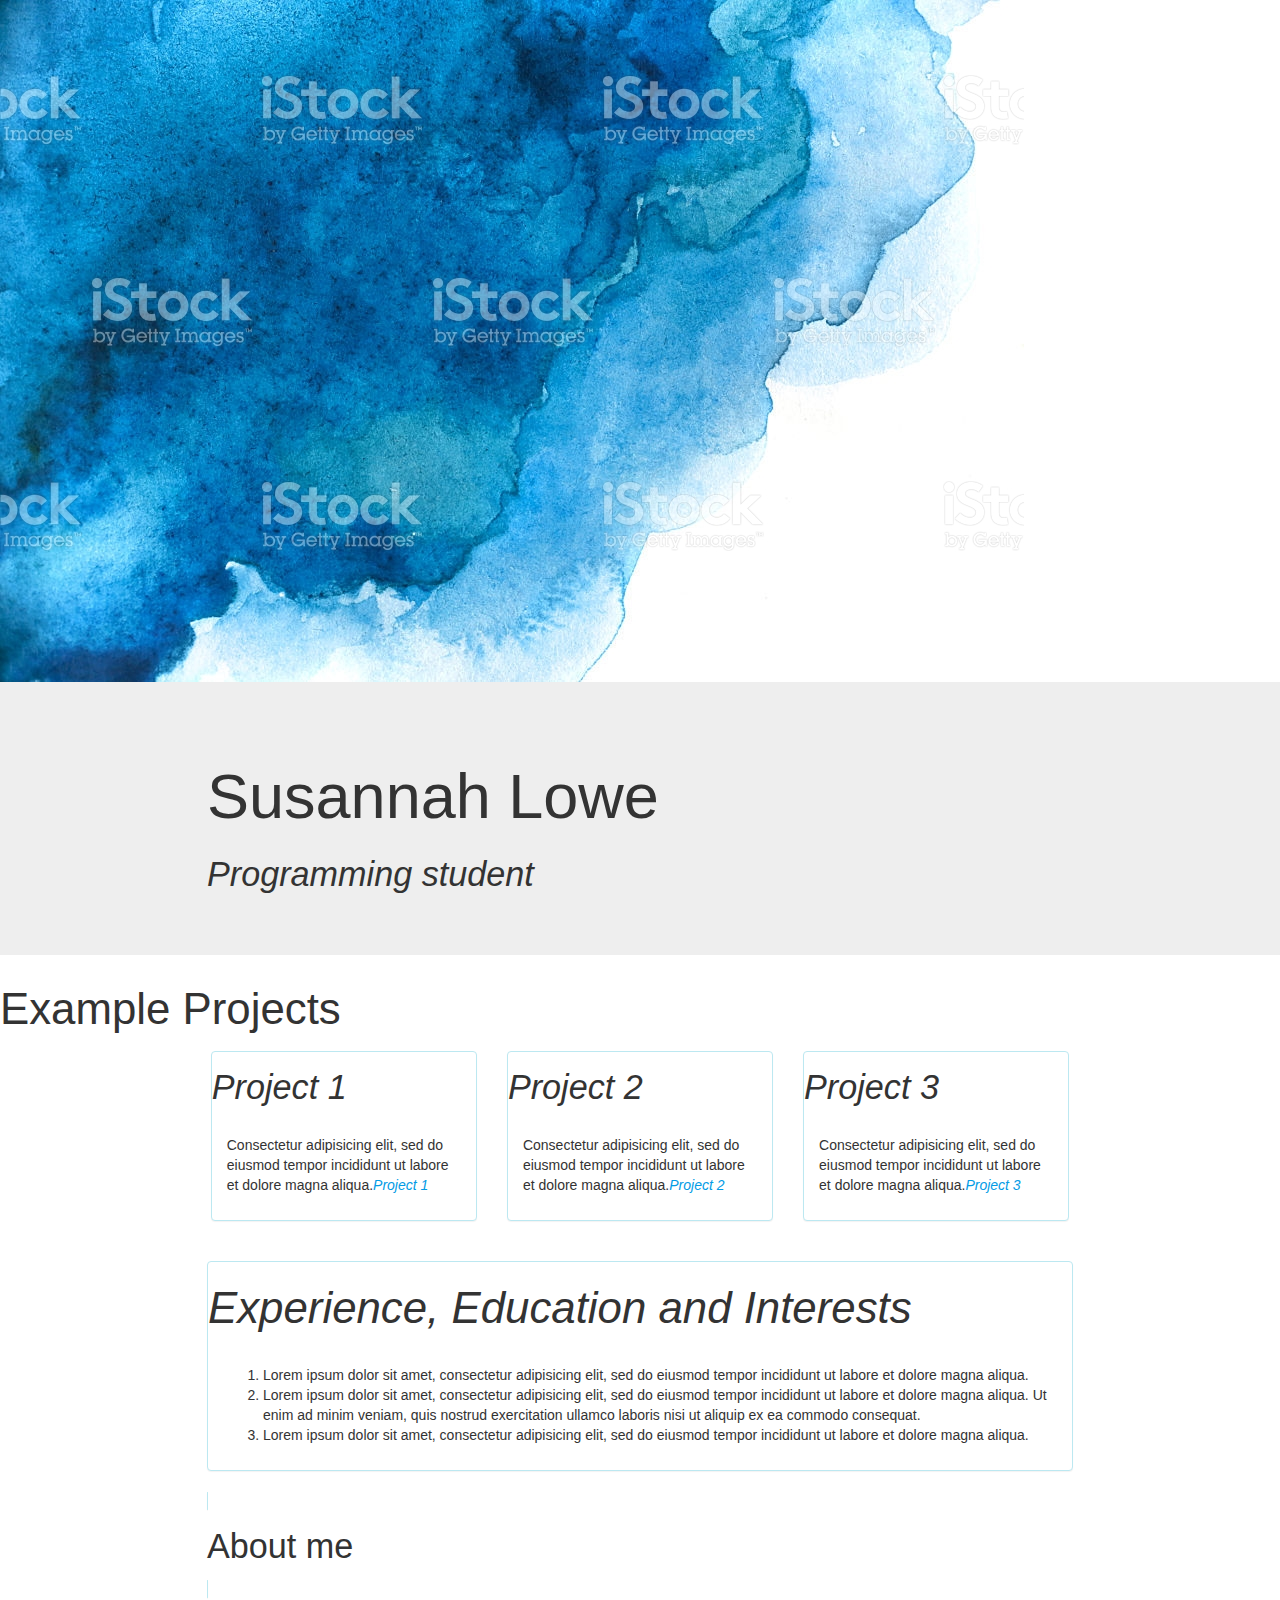
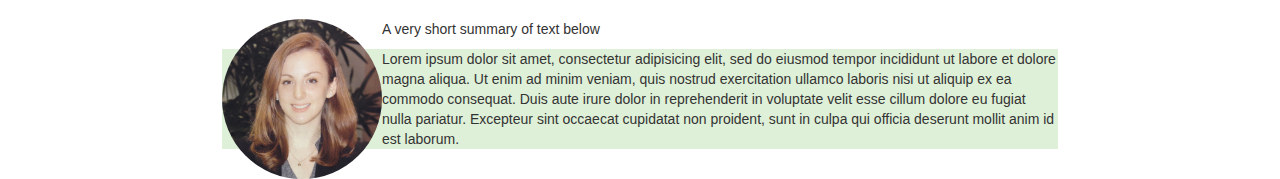
==== commit daec9c29: "add materialize documents and links" ====
--- a/index.html
+++ b/index.html
@@ -1,52 +1,56 @@
 <!DOCTYPE html>
-<html><head>
- <!-- Latest compiled and minified CSS -->
-        <link rel="stylesheet" href="https://maxcdn.bootstrapcdn.com/bootstrap/3.3.7/css/bootstrap.min.css" integrity="sha384-BVYiiSIFeK1dGmJRAkycuHAHRg32OmUcww7on3RYdg4Va+PmSTsz/K68vbdEjh4u" crossorigin="anonymous">
-        <link href="css/style.css" rel="stylesheet" type="text/css">
-       <title>Susannah Lowe Portfolio</title>
-      </head>
-<body class="image" src="images/MS16_DTS_Tactile-9-683x1024.jpeg" alt="colorful paint">
-<div class="pull-left">
- <img class="img-responsive"  src="images/MS16_DTS_Tactile-9-683x1024.jpeg" alt="paint texture">
-</div>
-  <div class="jumbotron">
-    <div class="container">
-     <h1>Susannah Lowe</h1>
-     <h4><em>Programming student</em></h4>
-    </div>
+<html>
+  <head>
+    <title>Susannah Lowe</title>
+    <!--Fonts-->
+      <link href="https://fonts.googleapis.com/icon?family=Material+Icons" rel="stylesheet">
+    <!--CSS-->
+      <link rel="stylesheet" href="https://maxcdn.bootstrapcdn.com/bootstrap/3.3.7/css/bootstrap.min.css" integrity="sha384-BVYiiSIFeK1dGmJRAkycuHAHRg32OmUcww7on3RYdg4Va+PmSTsz/K68vbdEjh4u" crossorigin="anonymous">
+      <link type="text/css" rel="stylesheet" href="css/materialize.css"  media="screen,projection"/>
+      <link href="css/style.css" rel="stylesheet" type="text/css">
+    <!--JavaScript -->
+      <script src="js/jquery-3.2.1.js" type="text/javascript"></script>
+      <script src="js/materialize.js" type="text/javascript"></script>
+      <script src="js/scripts.js" type="text/javascript"></script>
+  </head>
+<body>
+ <img class="img-responsive" src="520976858.jpg" alt="paint texture">
+ <div class=jumbotron>
+  <div class=container>
+   <h1>Susannah Lowe</h1>
+   <h4><em>Programming student</em></h4>
   </div>
-<div class="container">
-<h3>Selected Projects</h3>
-</div>
+ </div>
+<h3>Example Projects</h3>
 <div class="container">
   <div class="row">
     <div class="col-md-4">
      <div class="panel panel-info">
       <div class="panel-header">
-       <h4>Cookie Recipe</h4>
+       <h4>Project 1</h4>
       </div>
       <div class="panel-body">
-       <p>A small webpage written in HTML showing how to make some cookies. <em><a href="https://github.com/lowesusannah/cookie-recipe">GitHub Repository</a></em></p>
+       <p>Consectetur adipisicing elit, sed do eiusmod tempor incididunt ut labore et dolore magna aliqua.<em><a href="https://lorem-ipsum.com/project-1">Project 1</a></em></p>
     </div>
    </div>
   </div>
     <div class="col-md-4">
      <div class="panel panel-info">
       <div class="panel-header">
-       <h4>Hello World</h4>
+       <h4>Project 2</h4>
       </div>
       <div class="panel-body">
-       <p>One of first webpages, written in HTML with pair programming. <em><a href="https://github.com/lowesusannah/hello-world">GitHub Repository</a></em></p>
+       <p>Consectetur adipisicing elit, sed do eiusmod tempor incididunt ut labore et dolore magna aliqua.<em><a href="https://lorem-ipsum.com/project-2">Project 2</a></em></p>
      </div>
     </div>
    </div>
    <div class="col-md-4">
     <div class="panel panel-info">
      <div class="panel-header">
-      <h4>My First Website</h4>
+      <h4>Project 3</h4>
      </div>
      <div class="panel-body">
-      <p>Written in HTML, this one includes images! <em><a href="https://github.com/lowesusannah/my-first-webpage">GitHub Repository</a></em></p>
+      <p>Consectetur adipisicing elit, sed do eiusmod tempor incididunt ut labore et dolore magna aliqua.<em><a href="https://lorem-ipsum.com/project-3">Project 3</a></em></p>
     </div>
    </div>
   </div>
@@ -58,23 +62,22 @@
   </div>
   <div class="panel-body">
      <ol>
-      <li> Healthcare: Working in the Public Health Division for the Oregon WIC Program while we were undergoing a transition to EBT cards for WIC food credits helped me participate firsthand in many shifts in mindset and techology. I served on the vendor team as we rolled out the new eWIC card and datasystem that would need to be used by all WIC-authorized stores in Oregon. </li>
-      <li> Finance: As a Grants Specialist working at Vanguard Charitable, I learned a lot about IRS regulations and the regulatory environment in which financial firms operate, and need to integrate into their CRMs. I also was on our Specialized Grantmaking Team, and helped give requirements and transition data over to a new software created just for grantmakers.</li>
-      <li>Last but not least, my education in sociology and psychology and my interest in design has led me to become interested in how to put those to use in the technology area. I'm now enrolled in Epicodus, a code school, and am especially interested in learning more about User Experience Design</li>
+      <li>Lorem ipsum dolor sit amet, consectetur adipisicing elit, sed do eiusmod tempor incididunt ut labore et dolore magna aliqua.</li>
+      <li>Lorem ipsum dolor sit amet, consectetur adipisicing elit, sed do eiusmod tempor incididunt ut labore et dolore magna aliqua. Ut enim ad minim veniam, quis nostrud exercitation ullamco laboris nisi ut aliquip ex ea commodo consequat.</li>
+      <li>Lorem ipsum dolor sit amet, consectetur adipisicing elit, sed do eiusmod tempor incididunt ut labore et dolore magna aliqua.</li>
      </ol>
   </div>
 </div>
 
+<span class="panel panel-info"><h4>About me</h4></span>
 <div class="container-fluid">
 <div class="row">
 </div>
+   <div class="pull-left">
     <img src="profile-pic.png" alt="photo of susannah" class="img-circle" height="160px" width="160px">
-    <p><span class="bold">Even more about me</span></p>
-    <p> I love connecting with anyone who has similar interests!
-
-    <p>So if you are interested in learning more about sociology, user experience, or just the healthcare or finance fields, feel free to reach out via LinkedIn or Github.</p>
-
-    <p><strong>I look forward to meeting you!</strong></p>
+   </div>
+    <p>A very short summary of text below</p>
+    <p class="bg-success">Lorem ipsum dolor sit amet, consectetur adipisicing elit, sed do eiusmod tempor incididunt ut labore et dolore magna aliqua. Ut enim ad minim veniam, quis nostrud exercitation ullamco laboris nisi ut aliquip ex ea commodo consequat. <strong>Duis aute irure dolor in reprehenderit in voluptate velit esse cillum dolore eu fugiat nulla pariatur.</strong> Excepteur sint occaecat cupidatat non proident, sunt in culpa qui officia deserunt mollit anim id est laborum.</p>
    </div>
  </body>
 </html>
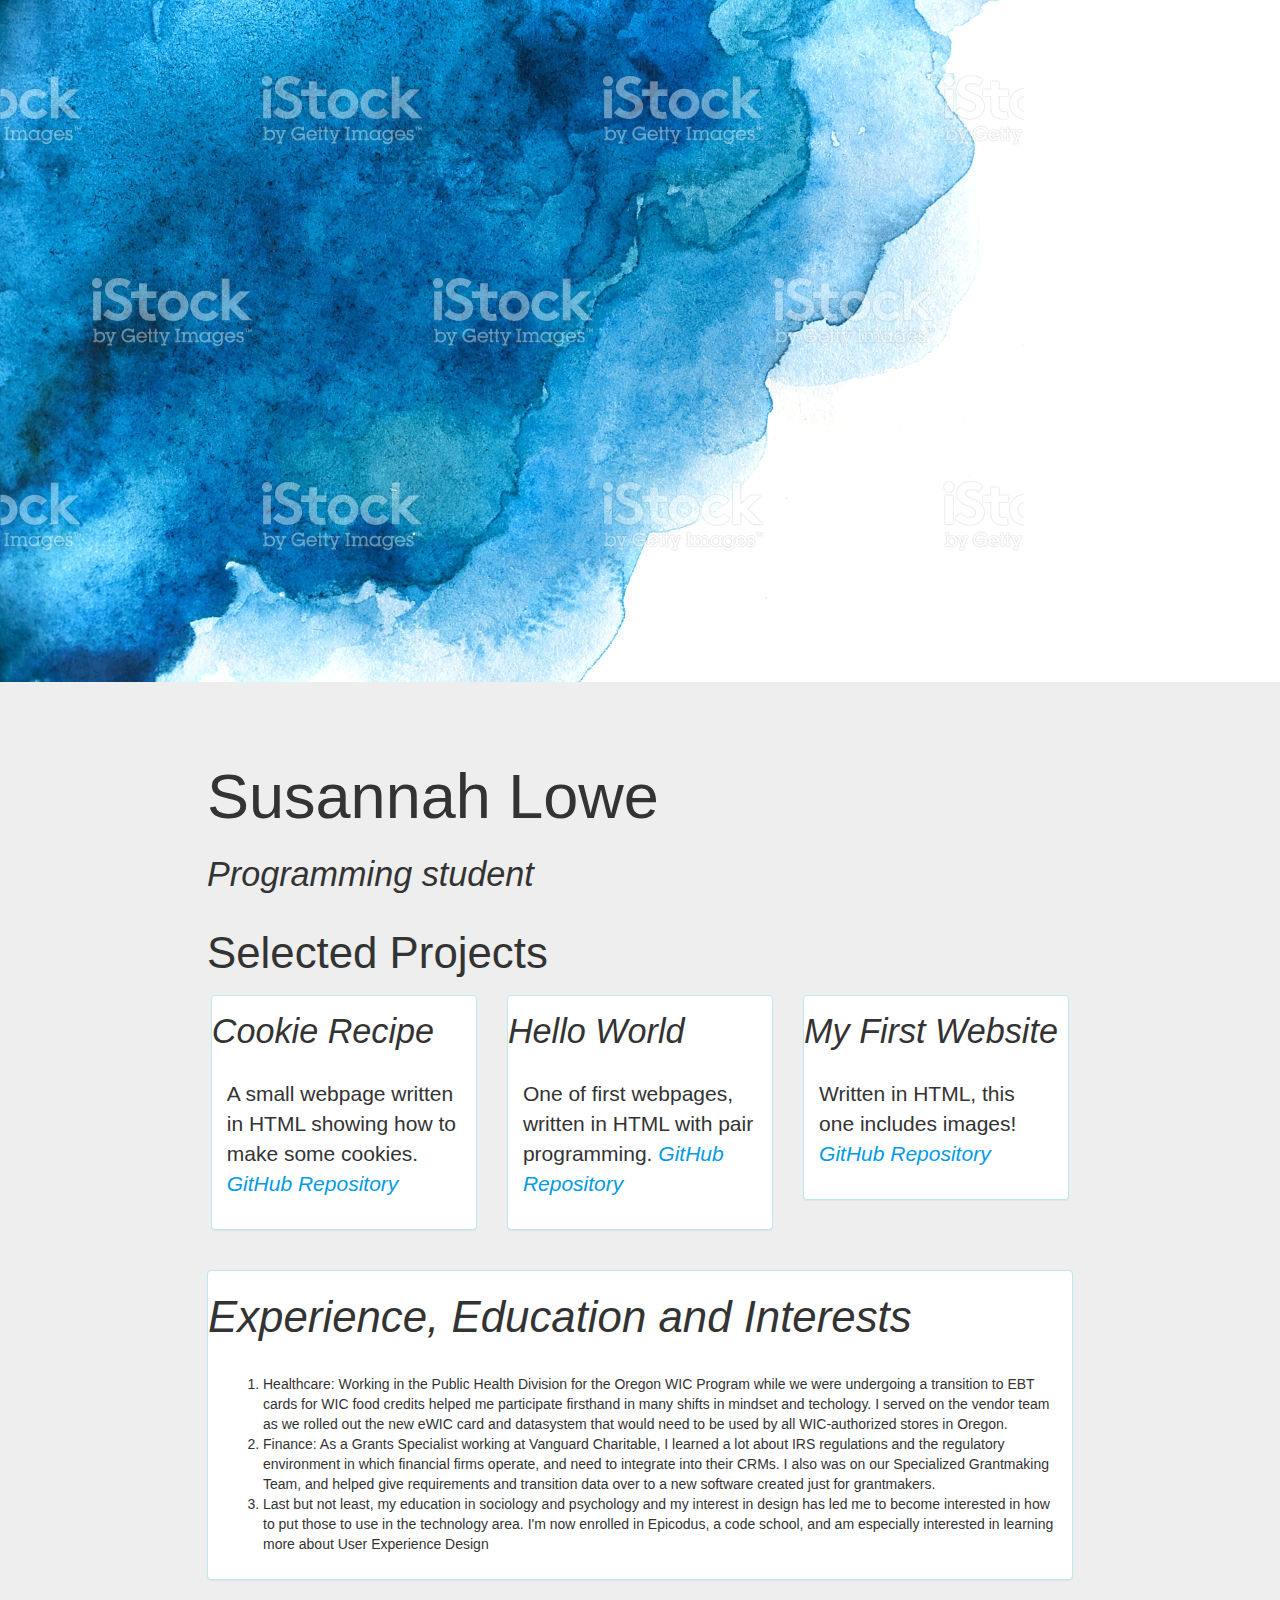
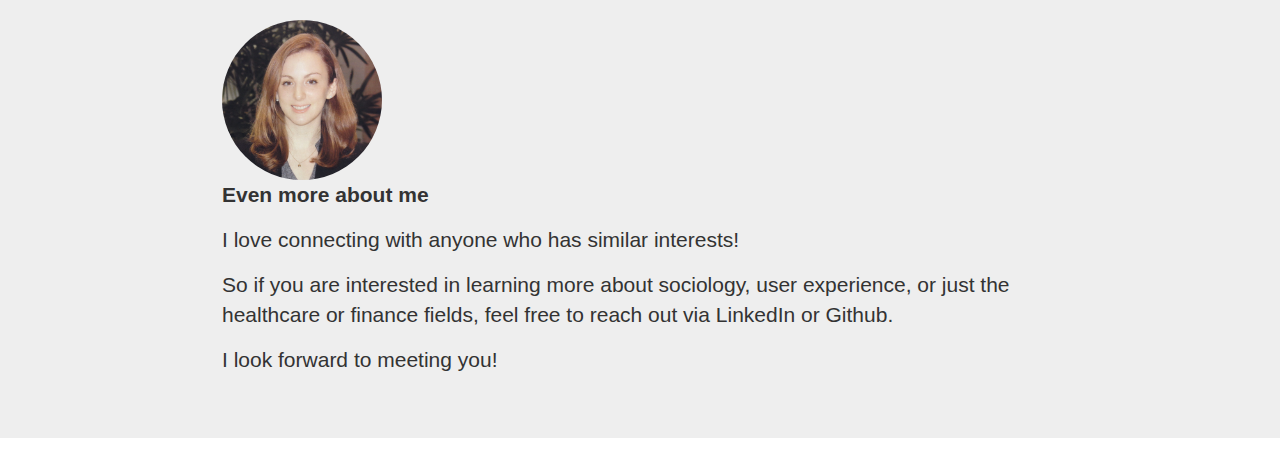
==== commit 7f0efdd4: "Merge branch 'master' into gh-pages" ====
--- a/index.html
+++ b/index.html
@@ -20,37 +20,38 @@
    <h1>Susannah Lowe</h1>
    <h4><em>Programming student</em></h4>
   </div>
- </div>
-<h3>Example Projects</h3>
+<div class="container">
+<h3>Selected Projects</h3>
+</div>
 <div class="container">
   <div class="row">
     <div class="col-md-4">
      <div class="panel panel-info">
       <div class="panel-header">
-       <h4>Project 1</h4>
+       <h4>Cookie Recipe</h4>
       </div>
       <div class="panel-body">
-       <p>Consectetur adipisicing elit, sed do eiusmod tempor incididunt ut labore et dolore magna aliqua.<em><a href="https://lorem-ipsum.com/project-1">Project 1</a></em></p>
+       <p>A small webpage written in HTML showing how to make some cookies. <em><a href="https://github.com/lowesusannah/cookie-recipe">GitHub Repository</a></em></p>
     </div>
    </div>
   </div>
     <div class="col-md-4">
      <div class="panel panel-info">
       <div class="panel-header">
-       <h4>Project 2</h4>
+       <h4>Hello World</h4>
       </div>
       <div class="panel-body">
-       <p>Consectetur adipisicing elit, sed do eiusmod tempor incididunt ut labore et dolore magna aliqua.<em><a href="https://lorem-ipsum.com/project-2">Project 2</a></em></p>
+       <p>One of first webpages, written in HTML with pair programming. <em><a href="https://github.com/lowesusannah/hello-world">GitHub Repository</a></em></p>
      </div>
     </div>
    </div>
    <div class="col-md-4">
     <div class="panel panel-info">
      <div class="panel-header">
-      <h4>Project 3</h4>
+      <h4>My First Website</h4>
      </div>
      <div class="panel-body">
-      <p>Consectetur adipisicing elit, sed do eiusmod tempor incididunt ut labore et dolore magna aliqua.<em><a href="https://lorem-ipsum.com/project-3">Project 3</a></em></p>
+      <p>Written in HTML, this one includes images! <em><a href="https://github.com/lowesusannah/my-first-webpage">GitHub Repository</a></em></p>
     </div>
    </div>
   </div>
@@ -62,22 +63,23 @@
   </div>
   <div class="panel-body">
      <ol>
-      <li>Lorem ipsum dolor sit amet, consectetur adipisicing elit, sed do eiusmod tempor incididunt ut labore et dolore magna aliqua.</li>
-      <li>Lorem ipsum dolor sit amet, consectetur adipisicing elit, sed do eiusmod tempor incididunt ut labore et dolore magna aliqua. Ut enim ad minim veniam, quis nostrud exercitation ullamco laboris nisi ut aliquip ex ea commodo consequat.</li>
-      <li>Lorem ipsum dolor sit amet, consectetur adipisicing elit, sed do eiusmod tempor incididunt ut labore et dolore magna aliqua.</li>
+      <li> Healthcare: Working in the Public Health Division for the Oregon WIC Program while we were undergoing a transition to EBT cards for WIC food credits helped me participate firsthand in many shifts in mindset and techology. I served on the vendor team as we rolled out the new eWIC card and datasystem that would need to be used by all WIC-authorized stores in Oregon. </li>
+      <li> Finance: As a Grants Specialist working at Vanguard Charitable, I learned a lot about IRS regulations and the regulatory environment in which financial firms operate, and need to integrate into their CRMs. I also was on our Specialized Grantmaking Team, and helped give requirements and transition data over to a new software created just for grantmakers.</li>
+      <li>Last but not least, my education in sociology and psychology and my interest in design has led me to become interested in how to put those to use in the technology area. I'm now enrolled in Epicodus, a code school, and am especially interested in learning more about User Experience Design</li>
      </ol>
   </div>
 </div>
 
-<span class="panel panel-info"><h4>About me</h4></span>
 <div class="container-fluid">
 <div class="row">
 </div>
-   <div class="pull-left">
     <img src="profile-pic.png" alt="photo of susannah" class="img-circle" height="160px" width="160px">
-   </div>
-    <p>A very short summary of text below</p>
-    <p class="bg-success">Lorem ipsum dolor sit amet, consectetur adipisicing elit, sed do eiusmod tempor incididunt ut labore et dolore magna aliqua. Ut enim ad minim veniam, quis nostrud exercitation ullamco laboris nisi ut aliquip ex ea commodo consequat. <strong>Duis aute irure dolor in reprehenderit in voluptate velit esse cillum dolore eu fugiat nulla pariatur.</strong> Excepteur sint occaecat cupidatat non proident, sunt in culpa qui officia deserunt mollit anim id est laborum.</p>
+    <p><span class="bold">Even more about me</span></p>
+    <p> I love connecting with anyone who has similar interests!
+
+    <p>So if you are interested in learning more about sociology, user experience, or just the healthcare or finance fields, feel free to reach out via LinkedIn or Github.</p>
+
+    <p><strong>I look forward to meeting you!</strong></p>
    </div>
  </body>
 </html>
